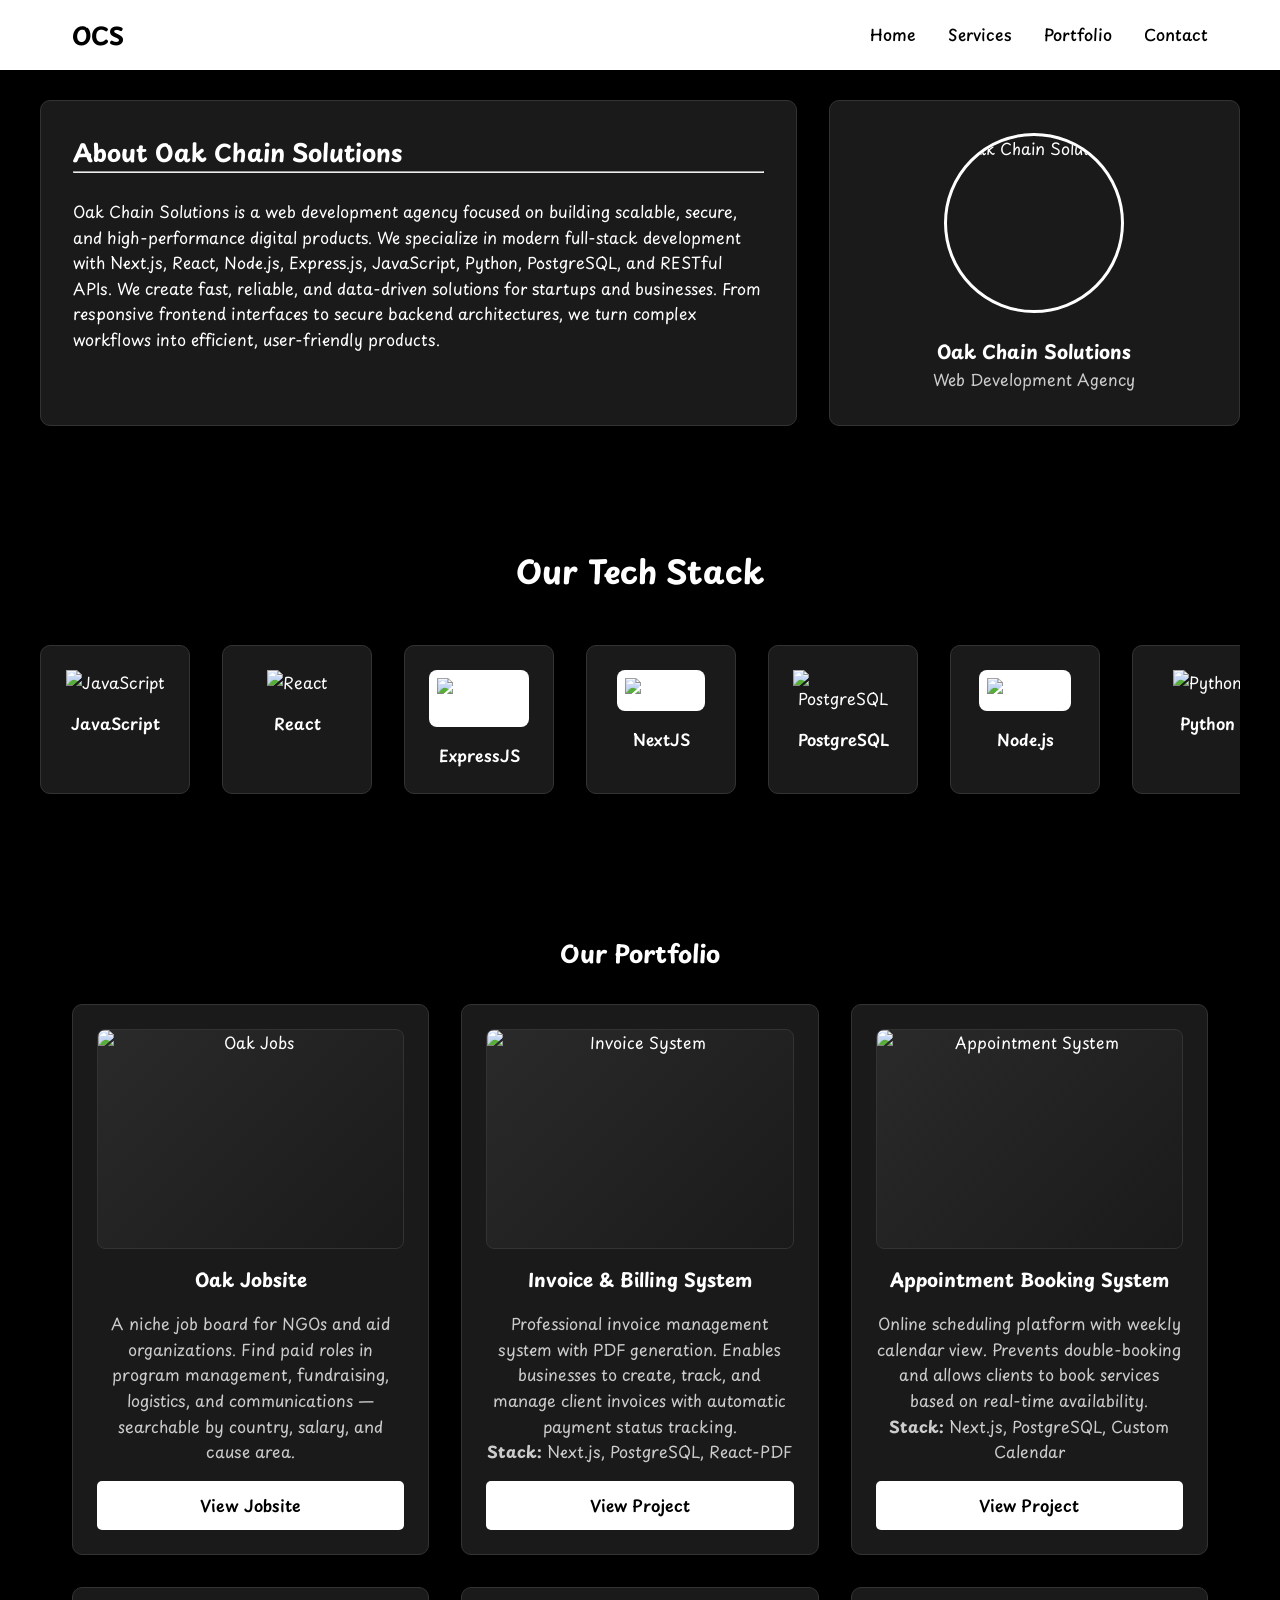
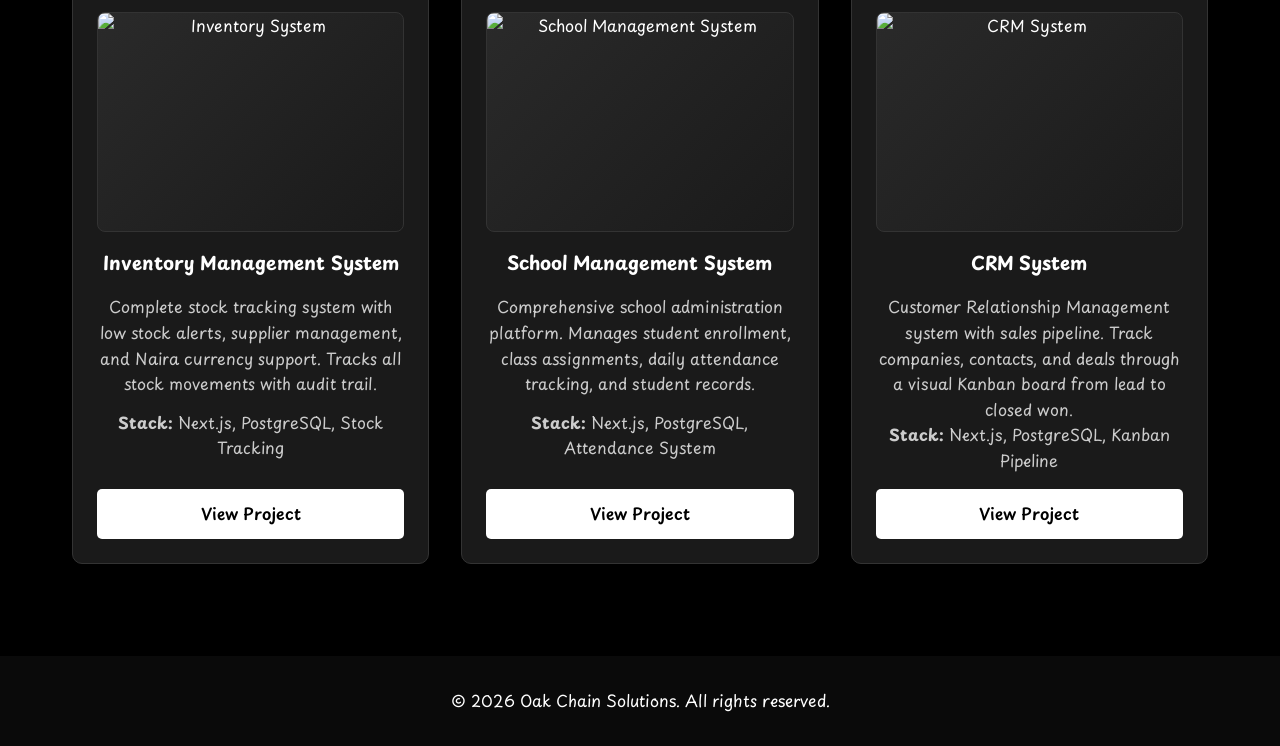
==== index.html @ 0174fa82 "Add files via upload" ====
<!DOCTYPE html>
<html lang="en">
<head>
    <meta charset="UTF-8">
    <meta name="viewport" content="width=device-width, initial-scale=1.0">
    <title>Oak Chain Solutions - Web Development Agency</title>
    <link rel="stylesheet" href="style.css">
    <link href="https://fonts.googleapis.com/css2?family=Playpen+Sans:wght@100..800&display=swap" rel="stylesheet">
</head>
<body>
    <!-- Navigation Bar -->
    <nav>
        <div class="nav-container">
            <a href="index.html" class="logo">OCS</a>
            <button class="menu-toggle" id="menuToggle">
                <span></span>
                <span></span>
                <span></span>
            </button>
            <ul class="nav-links" id="navLinks">
                <li><a href="index.html">Home</a></li>
                <li><a href="services.html">Services</a></li>
                <li><a href="index.html#portfolio">Portfolio</a></li>
                <li><a href="contact.html">Contact</a></li>
            </ul>
        </div>
    </nav>

    <!-- Intro Section with Flexbox -->
    <section class="intro">
        <div class="intro-container">
            <div class="box box-large">
                <h2>About Oak Chain Solutions</h2>
                <hr>
                <br>
                <p>Oak Chain Solutions is a web development agency focused on building scalable, secure, and high-performance digital products. We specialize in modern full-stack development with Next.js, React, Node.js, Express.js, JavaScript, Python, PostgreSQL, and RESTful APIs. We create fast, reliable, and data-driven solutions for startups and businesses. From responsive frontend interfaces to secure backend architectures, we turn complex workflows into efficient, user-friendly products.</p>
            </div>
            <div class="box box-small image-box">
                <img src="./assets/Oak Chain Solutions Logo.PNG" alt="Oak Chain Solutions" class="profile-photo">
                <h3>Oak Chain Solutions</h3>
                <p>Web Development Agency</p>
            </div>
        </div>
    </section>

    <!-- Tech Stack Carousel Section -->
    <section class="carousel-section">
        <h2 class="section-title">Our Tech Stack</h2>
        <div class="carousel-container">
            <div class="carousel-track">
                <div class="carousel-slide">
                    <img src="https://cdn.jsdelivr.net/gh/devicons/devicon/icons/javascript/javascript-original.svg" alt="JavaScript">
                    <p>JavaScript</p>
                </div>
                <div class="carousel-slide">
                    <img src="https://cdn.jsdelivr.net/gh/devicons/devicon/icons/react/react-original.svg" alt="React">
                    <p>React</p>
                </div>
                <div class="carousel-slide">
                    <img src="https://cdn.jsdelivr.net/gh/devicons/devicon/icons/express/express-original.svg" alt="ExpressJS">
                    <p>ExpressJS</p>
                </div>
                <div class="carousel-slide">
                    <img src="https://cdn.jsdelivr.net/gh/devicons/devicon/icons/nextjs/nextjs-original.svg" alt="NextJS">
                    <p>NextJS</p>
                </div>
                <div class="carousel-slide">
                    <img src="https://cdn.jsdelivr.net/gh/devicons/devicon/icons/postgresql/postgresql-original.svg" alt="PostgreSQL">
                    <p>PostgreSQL</p>
                </div>
                <div class="carousel-slide">
                    <img src="https://cdn.jsdelivr.net/gh/devicons/devicon/icons/nodejs/nodejs-original.svg" alt="NodeJS">
                    <p>Node.js</p>
                </div>
                <div class="carousel-slide">
                    <img src="https://cdn.jsdelivr.net/gh/devicons/devicon/icons/python/python-original.svg" alt="Python">
                    <p>Python</p>
                </div>
                <div class="carousel-slide">
                    <img src="https://cdn.jsdelivr.net/gh/devicons/devicon/icons/mongodb/mongodb-original.svg" alt="MongoDB">
                    <p>MongoDB</p>
                </div>
                <!-- Duplicate for seamless loop -->
                <div class="carousel-slide">
                    <img src="https://cdn.jsdelivr.net/gh/devicons/devicon/icons/javascript/javascript-original.svg" alt="JavaScript">
                    <p>JavaScript</p>
                </div>
                <div class="carousel-slide">
                    <img src="https://cdn.jsdelivr.net/gh/devicons/devicon/icons/react/react-original.svg" alt="React">
                    <p>React</p>
                </div>
                <div class="carousel-slide">
                    <img src="https://cdn.jsdelivr.net/gh/devicons/devicon/icons/express/express-original.svg" alt="ExpressJS">
                    <p>ExpressJS</p>
                </div>
                <div class="carousel-slide">
                    <img src="https://cdn.jsdelivr.net/gh/devicons/devicon/icons/nextjs/nextjs-original.svg" alt="NextJS">
                    <p>NextJS</p>
                </div>
                <div class="carousel-slide">
                    <img src="https://cdn.jsdelivr.net/gh/devicons/devicon/icons/postgresql/postgresql-original.svg" alt="PostgreSQL">
                    <p>PostgreSQL</p>
                </div>
                <div class="carousel-slide">
                    <img src="https://cdn.jsdelivr.net/gh/devicons/devicon/icons/nodejs/nodejs-original.svg" alt="NodeJS">
                    <p>Node.js</p>
                </div>
                <div class="carousel-slide">
                    <img src="https://cdn.jsdelivr.net/gh/devicons/devicon/icons/python/python-original.svg" alt="Python">
                    <p>Python</p>
                </div>
                <div class="carousel-slide">
                    <img src="https://cdn.jsdelivr.net/gh/devicons/devicon/icons/mongodb/mongodb-original.svg" alt="MongoDB">
                    <p>MongoDB</p>
                </div>
            </div>
        </div>
    </section>

    <!-- Portfolio Section -->
    <section id="portfolio">
        <div class="container">
            <h2>Our Portfolio</h2>
            <div class="portfolio-grid">
                <!-- Jobsite -->
                <div class="portfolio-item">
                    <div class="portfolio-image-placeholder">
                        <img src="./assets/Oak Jobs-logo.png" alt="Oak Jobs" class="portfolio-img">
                    </div>
                    <h3>Oak Jobsite</h3>
                    <p>A niche job board for NGOs and aid organizations. Find paid roles in program management, fundraising, logistics, and communications — searchable by country, salary, and cause area.</p>
                    <a href="https://oakjobs.online/" target="_blank" class="btn">View Jobsite</a>
                </div>

                <!-- Invoice & Billing System -->
                <div class="portfolio-item">
                    <div class="portfolio-image-placeholder">
                        <img src="https://images.unsplash.com/photo-1554224155-6726b3ff858f?w=600&h=400&fit=crop" alt="Invoice System" class="portfolio-img">
                    </div>
                    <h3>Invoice & Billing System</h3>
                    <p>Professional invoice management system with PDF generation. Enables businesses to create, track, and manage client invoices with automatic payment status tracking.</p>
                    <p><strong>Stack:</strong> Next.js, PostgreSQL, React-PDF</p>
                    <a href="https://invoice-system-jet.vercel.app/" target="_blank" class="btn">View Project</a>
                </div>

                <!-- Appointment Booking System -->
                <div class="portfolio-item">
                    <div class="portfolio-image-placeholder">
                        <img src="https://images.unsplash.com/photo-1511795409834-ef04bbd61622?w=600&h=400&fit=crop" alt="Appointment System" class="portfolio-img">
                    </div>
                    <h3>Appointment Booking System</h3>
                    <p>Online scheduling platform with weekly calendar view. Prevents double-booking and allows clients to book services based on real-time availability.</p>
                    <p><strong>Stack:</strong> Next.js, PostgreSQL, Custom Calendar</p>
                    <a href="https://appointment-system-three-rho.vercel.app/" target="_blank" class="btn">View Project</a>
                </div>

                <!-- Inventory Management System -->
                <div class="portfolio-item">
                    <div class="portfolio-image-placeholder">
                        <img src="https://images.unsplash.com/photo-1586528116311-ad8dd3c8310d?w=600&h=400&fit=crop" alt="Inventory System" class="portfolio-img">
                    </div>
                    <h3>Inventory Management System</h3>
                    <p>Complete stock tracking system with low stock alerts, supplier management, and Naira currency support. Tracks all stock movements with audit trail.</p>
                    <p><strong>Stack:</strong> Next.js, PostgreSQL, Stock Tracking</p>
                    <a href="https://inventory-system-alpha-topaz.vercel.app/" target="_blank" class="btn">View Project</a>
                </div>

                <!-- School Management System -->
                <div class="portfolio-item">
                    <div class="portfolio-image-placeholder">
                        <img src="https://images.unsplash.com/photo-1509062522246-3755977927d7" alt="School Management System" class="portfolio-img">
                    </div>
                    <h3>School Management System</h3>
                    <p>Comprehensive school administration platform. Manages student enrollment, class assignments, daily attendance tracking, and student records.</p>
                    <p><strong>Stack:</strong> Next.js, PostgreSQL, Attendance System</p>
                    <a href="https://school-ms-neon.vercel.app/" target="_blank" class="btn">View Project</a>
                </div>

                <!-- CRM System -->
                <div class="portfolio-item">
                    <div class="portfolio-image-placeholder">
                        <img src="https://images.unsplash.com/photo-1521791136064-7986c2920216?w=600&auto=format&fit=crop&q=60&ixlib=rb-4.1.0&ixid=M3wxMjA3fDB8MHxzZWFyY2h8N3x8Y3VzdG9tZXIlMjByZWxhdGlvbnNoaXAlMjBtYW5hZ2VtZW50fGVufDB8fDB8fHww" alt="CRM System" class="portfolio-img">
                    </div>
                    <h3>CRM System</h3>
                    <p>Customer Relationship Management system with sales pipeline. Track companies, contacts, and deals through a visual Kanban board from lead to closed won.</p>
                    <p><strong>Stack:</strong> Next.js, PostgreSQL, Kanban Pipeline</p>
                    <a href="https://crm-system-five-lovat.vercel.app/" target="_blank" class="btn">View Project</a>
                </div>
            </div>
        </div>
    </section>

    <!-- Footer -->
    <footer>
        <div class="container">
            <p>&copy; 2026 Oak Chain Solutions. All rights reserved.</p>
        </div>
    </footer>

    <script src="script.js"></script>
</body>
</html>
---- style.css ----
/* Reset and base styles */
* {
    margin: 0;
    padding: 0;
    box-sizing: border-box;
}

/* Body - Black background */
body {
    font-family: 'Playpen Sans', 'Segoe UI', Tahoma, Geneva, Verdana, sans-serif;
    line-height: 1.6;
    color: white;
    background-color: black;
    margin: 0;
    padding: 0;
}

/* All text content white by default */
h1, h2, h3, p, .box-large, .box-small, .carousel-slide p {
    color: white;
}

/* Navigation Bar - White background, black fonts */
nav {
    background-color: white;
    box-shadow: 0 2px 4px rgba(0,0,0,0.1);
    position: fixed;
    top: 0;
    width: 100%;
    z-index: 1000;
}

.nav-container {
    max-width: 1200px;
    margin: 0 auto;
    padding: 1rem 2rem;
    display: flex;
    justify-content: space-between;
    align-items: center;
}

.logo {
    font-size: 1.5rem;
    font-weight: bold;
    color: black;
    text-decoration: none;
}

/* Desktop navigation */
.nav-links {
    list-style: none;
    display: flex;
    gap: 2rem;
}

.nav-links a {
    color: black;
    text-decoration: none;
    font-weight: 500;
    transition: color 0.3s ease;
}

.nav-links a:hover {
    color: #007bff;
    text-decoration: underline;
}

/* Mobile menu button (hamburger) */
.menu-toggle {
    display: none;
    flex-direction: column;
    cursor: pointer;
    background: none;
    border: none;
    padding: 0.5rem;
}

.menu-toggle span {
    width: 25px;
    height: 3px;
    background-color: black;
    margin: 3px 0;
    transition: 0.3s;
}

/* Section backgrounds */
.intro, .carousel-section, #portfolio, #contact {
    background-color: black;
}

/* Intro Section with Flexbox */
.intro {
    padding: 100px 20px 60px 20px;
}

.intro-container {
    max-width: 1200px;
    margin: 0 auto;
    display: flex;
    gap: 2rem;
    align-items: stretch;
}

/* First box - 2x as big */
.box-large {
    flex: 2;
    background-color: #1a1a1a;
    padding: 2rem;
    border-radius: 10px;
    border: 1px solid #333;
    box-shadow: 0 4px 6px rgba(0,0,0,0.3);
}

/* Second box - normal size */
.box-small {
    flex: 1;
    background-color: #1a1a1a;
    padding: 2rem;
    border-radius: 10px;
    border: 1px solid #333;
    box-shadow: 0 4px 6px rgba(0,0,0,0.3);
}

/* Profile Photo in Second Box */
.image-box {
    text-align: center;
    display: flex;
    flex-direction: column;
    align-items: center;
    justify-content: center;
    transition: all 0.3s ease;
}

.profile-photo {
    width: 100%;
    max-width: 180px;
    height: auto;
    aspect-ratio: 1 / 1;
    border-radius: 50%;
    object-fit: cover;
    margin-bottom: 1rem;
    border: 3px solid white;
    transition: all 0.3s ease;
}

/* Hover effect for image box - bounce and brighter */
.image-box:hover {
    transform: translateY(-10px);
    background-color: #2a2a2a;
    box-shadow: 0 10px 20px rgba(255,255,255,0.2);
}

.image-box:hover .profile-photo {
    transform: scale(1.05);
    border-color: #007bff;
    box-shadow: 0 0 20px rgba(255,255,255,0.3);
}

.image-box h3 {
    margin-top: 0.5rem;
    color: white;
}

.image-box p {
    color: #ccc;
}

/* Carousel Section */
.carousel-section {
    padding: 60px 20px;
    overflow: hidden;
}

.section-title {
    text-align: center;
    font-size: 2rem;
    margin-bottom: 3rem;
    color: white;
}

.carousel-container {
    max-width: 1200px;
    margin: 0 auto;
    overflow: hidden;
    position: relative;
}

.carousel-track {
    display: flex;
    gap: 2rem;
    animation: scroll 25s linear infinite;
    width: fit-content;
}

.carousel-slide {
    flex: 0 0 auto;
    width: 150px;
    text-align: center;
    padding: 1.5rem;
    background-color: #1a1a1a;
    border: 1px solid #333;
    border-radius: 10px;
    transition: transform 0.3s ease;
    box-shadow: 0 2px 8px rgba(0,0,0,0.3);
}

.carousel-slide:hover {
    transform: translateY(-5px);
    box-shadow: 0 4px 12px rgba(255,255,255,0.1);
}

.carousel-slide img {
    width: 80px;
    height: 80px;
    object-fit: contain;
    margin-bottom: 1rem;
}

/* Fix for dark logos */
.carousel-slide img[alt="ExpressJS"],
.carousel-slide img[alt="NextJS"],
.carousel-slide img[alt="NodeJS"] {
    background-color: white;
    padding: 8px;
    border-radius: 8px;
}

.carousel-slide p {
    font-weight: 600;
    color: white;
    margin: 0;
}

/* Animation */
@keyframes scroll {
    0% {
        transform: translateX(0);
    }
    100% {
        transform: translateX(-50%);
    }
}

/* Pause animation on hover */
.carousel-container:hover .carousel-track {
    animation-play-state: paused;
}

/* Portfolio Section */
.container {
    max-width: 1200px;
    margin: 0 auto;
    padding: 0 2rem;
    text-align: center;
}

section {
    padding: 80px 0 60px 0;
}

#portfolio {
    background-color: black;
}

.portfolio-grid {
    display: grid;
    grid-template-columns: repeat(auto-fit, minmax(320px, 1fr));
    gap: 2rem;
    margin-top: 2rem;
}

.portfolio-item {
    background-color: #1a1a1a;
    padding: 1.5rem;
    border-radius: 10px;
    border: 1px solid #333;
    box-shadow: 0 4px 6px rgba(0,0,0,0.3);
    transition: transform 0.3s ease;
    text-align: center;
    display: flex;
    flex-direction: column;
}

.portfolio-item:hover {
    transform: translateY(-5px);
    box-shadow: 0 6px 12px rgba(255,255,255,0.1);
}

.portfolio-item h3 {
    color: white;
    margin-bottom: 1rem;
}

.portfolio-item p {
    color: #ccc;
    flex-grow: 1;
}

/* Portfolio Image Placeholder - FIXED */
.portfolio-image-placeholder {
    width: 100%;
    height: 220px;
    background: linear-gradient(135deg, #2a2a2a 0%, #1a1a1a 100%);
    border-radius: 8px;
    margin-bottom: 1rem;
    display: flex;
    align-items: center;
    justify-content: center;
    position: relative;
    overflow: hidden;
    border: 1px solid #333;
}

.portfolio-img {
    width: 100%;
    height: 100%;
    object-fit: cover;
    object-position: center;
    transition: transform 0.3s ease;
}

.portfolio-item:hover .portfolio-img {
    transform: scale(1.05);
}

.portfolio-item:hover .portfolio-image-placeholder {
    border-color: #007bff;
    box-shadow: 0 4px 12px rgba(255,255,255,0.1);
}

/* White buttons with black text */
.btn, button:not(.menu-toggle) {
    display: inline-block;
    background-color: white !important;
    color: black !important;
    padding: 0.75rem 1.5rem;
    text-decoration: none;
    border-radius: 5px;
    margin-top: 1rem;
    transition: all 0.3s ease;
    border: none;
    cursor: pointer;
    font-weight: 600;
    font-size: 1rem;
}

.btn:hover, button:not(.menu-toggle):hover {
    background-color: #f0f0f0 !important;
    transform: translateY(-2px);
    box-shadow: 0 4px 8px rgba(255,255,255,0.2);
}

/* Footer */
footer {
    background-color: #0a0a0a;
    color: white;
    text-align: center;
    padding: 2rem 0;
    margin-top: 2rem;
}

/* Contact Page Styles */
.contact-page {
    min-height: 100vh;
    padding: 100px 20px 60px 20px;
    background-color: black;
}

.contact-container {
    max-width: 1200px;
    margin: 0 auto;
}

.contact-container h1 {
    text-align: center;
    font-size: 3rem;
    margin-bottom: 1rem;
    color: white;
}

.contact-subtitle {
    text-align: center;
    font-size: 1.2rem;
    color: #ccc;
    margin-bottom: 3rem;
}

.contact-details {
    display: grid;
    grid-template-columns: repeat(auto-fit, minmax(250px, 1fr));
    gap: 2rem;
    margin-bottom: 4rem;
}

.contact-card {
    background-color: #1a1a1a;
    border: 1px solid #333;
    border-radius: 10px;
    padding: 2rem;
    text-align: center;
    transition: transform 0.3s ease, box-shadow 0.3s ease;
}

.contact-card:hover {
    transform: translateY(-5px);
    box-shadow: 0 6px 12px rgba(255,255,255,0.1);
}

.contact-icon {
    font-size: 3rem;
    margin-bottom: 1rem;
}

.contact-card h3 {
    color: white;
    margin-bottom: 1rem;
    font-size: 1.3rem;
}

.contact-card p {
    color: #ccc;
    font-size: 1.1rem;
    word-break: break-word;
}

.contact-card a {
    color: #ccc;
    text-decoration: none;
    transition: color 0.3s ease;
}

.contact-card a:hover {
    color: #007bff;
}

/* Contact Form Container */
.contact-form-container {
    background-color: #1a1a1a;
    border: 1px solid #333;
    border-radius: 10px;
    padding: 2.5rem;
    max-width: 700px;
    margin: 0 auto;
}

.contact-form-container h2 {
    text-align: center;
    margin-bottom: 2rem;
    color: white;
}

.submit-btn {
    width: 100%;
    margin-top: 0.5rem;
    background-color: white !important;
    color: black !important;
    font-size: 1.1rem;
    padding: 1rem;
    text-decoration: none;
    display: inline-block;
    text-align: center;
}

.submit-btn:hover {
    background-color: #f0f0f0 !important;
    transform: translateY(-2px);
}

/* Services Page Styles */
.services-page {
    min-height: 100vh;
    padding: 100px 20px 60px 20px;
    background-color: black;
}

.services-container {
    max-width: 1200px;
    margin: 0 auto;
    width: 100%;
}

.services-container h1 {
    text-align: center;
    font-size: 3rem;
    margin-bottom: 1rem;
    color: white;
    font-family: 'Playpen Sans', cursive, sans-serif;
}

.services-subtitle {
    text-align: center;
    font-size: 1.2rem;
    color: #ccc;
    margin-bottom: 3rem;
}

.services-grid {
    display: grid;
    grid-template-columns: repeat(auto-fit, minmax(320px, 1fr));
    gap: 2rem;
    margin-bottom: 4rem;
}

.service-card {
    background-color: #1a1a1a;
    border: 1px solid #333;
    border-radius: 15px;
    padding: 2rem;
    transition: all 0.3s ease;
    height: 100%;
    display: flex;
    flex-direction: column;
}

.service-card:hover {
    transform: translateY(-8px);
    border-color: #007bff;
    box-shadow: 0 10px 20px rgba(0, 123, 255, 0.2);
}

.service-icon {
    font-size: 3rem;
    margin-bottom: 1rem;
}

.service-card h3 {
    color: white;
    font-size: 1.5rem;
    margin-bottom: 1rem;
    font-family: 'Playpen Sans', cursive, sans-serif;
}

.service-card p {
    color: #ccc;
    margin-bottom: 1.5rem;
    line-height: 1.6;
    flex-grow: 1;
}

.service-features {
    list-style: none;
    padding: 0;
    margin: 0 0 1.5rem 0;
}

.service-features li {
    color: #aaa;
    padding: 0.3rem 0;
    font-size: 0.95rem;
}

.service-btn {
    display: inline-block;
    width: 100%;
    text-align: center;
    padding: 0.7rem;
    background-color: white !important;
    color: black !important;
    text-decoration: none;
    border-radius: 5px;
    font-weight: 600;
    transition: all 0.3s ease;
    margin-top: auto;
}

.service-btn:hover {
    background-color: #f0f0f0 !important;
    transform: translateY(-2px);
}

/* Services CTA Section */
.services-cta {
    background: linear-gradient(135deg, #1a1a1a 0%, #0a0a0a 100%);
    border: 1px solid #333;
    border-radius: 20px;
    padding: 3rem;
    text-align: center;
    margin-top: 2rem;
}

.services-cta h2 {
    color: white;
    font-size: 2rem;
    margin-bottom: 1rem;
    font-family: 'Playpen Sans', cursive, sans-serif;
}

.services-cta p {
    color: #ccc;
    margin-bottom: 1.5rem;
}

.cta-btn {
    background-color: white !important;
    color: black !important;
    padding: 0.8rem 2rem;
    font-size: 1.1rem;
    text-decoration: none;
    border-radius: 8px;
    font-weight: 600;
    transition: all 0.3s ease;
    display: inline-block;
}

.cta-btn:hover {
    background-color: #f0f0f0 !important;
    transform: translateY(-2px);
}

/* ======================================== */
/* RESPONSIVE MEDIA QUERIES */
/* ======================================== */

/* Tablet and smaller (max-width: 1024px) */
@media (max-width: 1024px) {
    .services-grid {
        grid-template-columns: repeat(2, 1fr);
        gap: 1.5rem;
    }
}

/* Mobile (max-width: 768px) */
@media (max-width: 768px) {
    .menu-toggle {
        display: flex;
    }
    
    .nav-links {
        display: none;
        width: 100%;
        flex-direction: column;
        gap: 1rem;
        padding: 1rem 0;
    }
    
    .nav-links.active {
        display: flex;
    }
    
    .nav-container {
        flex-wrap: wrap;
    }
    
    .intro-container {
        flex-direction: column;
    }
    
    .carousel-slide {
        width: 120px;
        padding: 1rem;
    }
    
    .carousel-slide img {
        width: 60px;
        height: 60px;
    }
    
    h1 {
        font-size: 2rem;
    }
    
    h2 {
        font-size: 1.8rem;
    }
    
    section {
        padding: 60px 0 40px 0;
    }
    
    /* Portfolio mobile */
    .portfolio-grid {
        grid-template-columns: 1fr;
        gap: 1.5rem;
        padding: 0 1rem;
    }
    
    .portfolio-image-placeholder {
        height: 200px;
    }
    
    /* Services mobile */
    .services-page {
        padding: 80px 15px 40px 15px;
    }
    
    .services-container h1 {
        font-size: 2rem;
    }
    
    .services-subtitle {
        font-size: 0.95rem;
        margin-bottom: 2rem;
        padding: 0 10px;
    }
    
    .services-grid {
        grid-template-columns: 1fr;
        gap: 1.2rem;
    }
    
    .service-card {
        padding: 1.2rem;
    }
    
    .service-icon {
        font-size: 2.5rem;
    }
    
    .service-card h3 {
        font-size: 1.3rem;
    }
    
    .service-card p {
        font-size: 0.9rem;
    }
    
    .service-features li {
        font-size: 0.85rem;
        padding: 0.2rem 0;
    }
    
    .service-btn {
        padding: 0.6rem;
        font-size: 0.9rem;
    }
    
    /* Services CTA Mobile */
    .services-cta {
        padding: 1.5rem;
        margin-top: 1.5rem;
    }
    
    .services-cta h2 {
        font-size: 1.3rem;
    }
    
    .services-cta p {
        font-size: 0.9rem;
    }
    
    .cta-btn {
        padding: 0.6rem 1.5rem;
        font-size: 1rem;
    }
    
    /* Contact mobile */
    .contact-container h1 {
        font-size: 2rem;
    }
    
    .contact-subtitle {
        font-size: 1rem;
    }
    
    .contact-details {
        grid-template-columns: 1fr;
        gap: 1rem;
    }
    
    .contact-form-container {
        padding: 1.5rem;
    }
    
    .contact-card {
        padding: 1.5rem;
    }
    
    /* Profile photo mobile */
    .profile-photo {
        max-width: 120px;
    }
}

/* Small mobile (max-width: 480px) */
@media (max-width: 480px) {
    .services-page {
        padding: 70px 12px 30px 12px;
    }
    
    .services-container h1 {
        font-size: 1.8rem;
    }
    
    .services-subtitle {
        font-size: 0.85rem;
    }
    
    .service-card {
        padding: 1rem;
    }
    
    .service-icon {
        font-size: 2rem;
    }
    
    .service-card h3 {
        font-size: 1.2rem;
    }
    
    .service-card p {
        font-size: 0.85rem;
    }
    
    .service-features li {
        font-size: 0.8rem;
    }
    
    .services-cta {
        padding: 1.2rem;
    }
    
    .services-cta h2 {
        font-size: 1.2rem;
    }
    
    .portfolio-image-placeholder {
        height: 180px;
    }
}
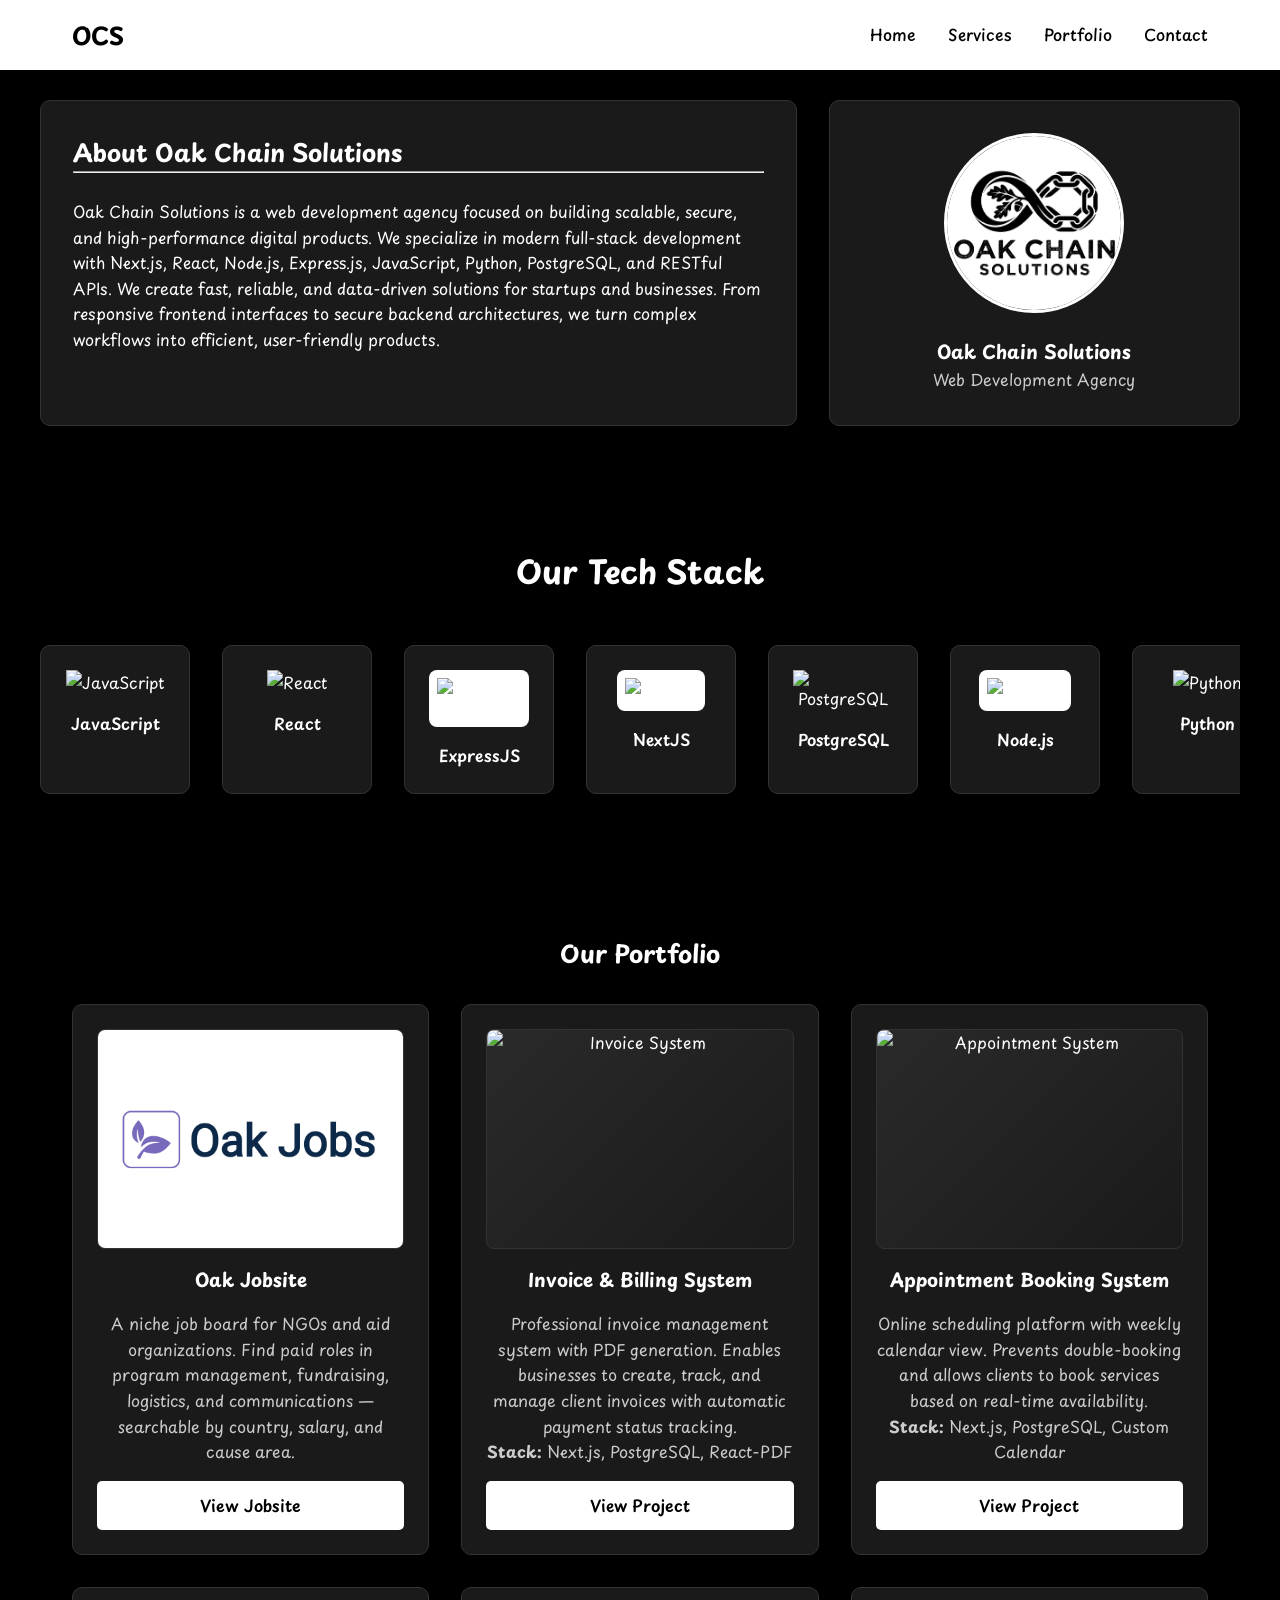
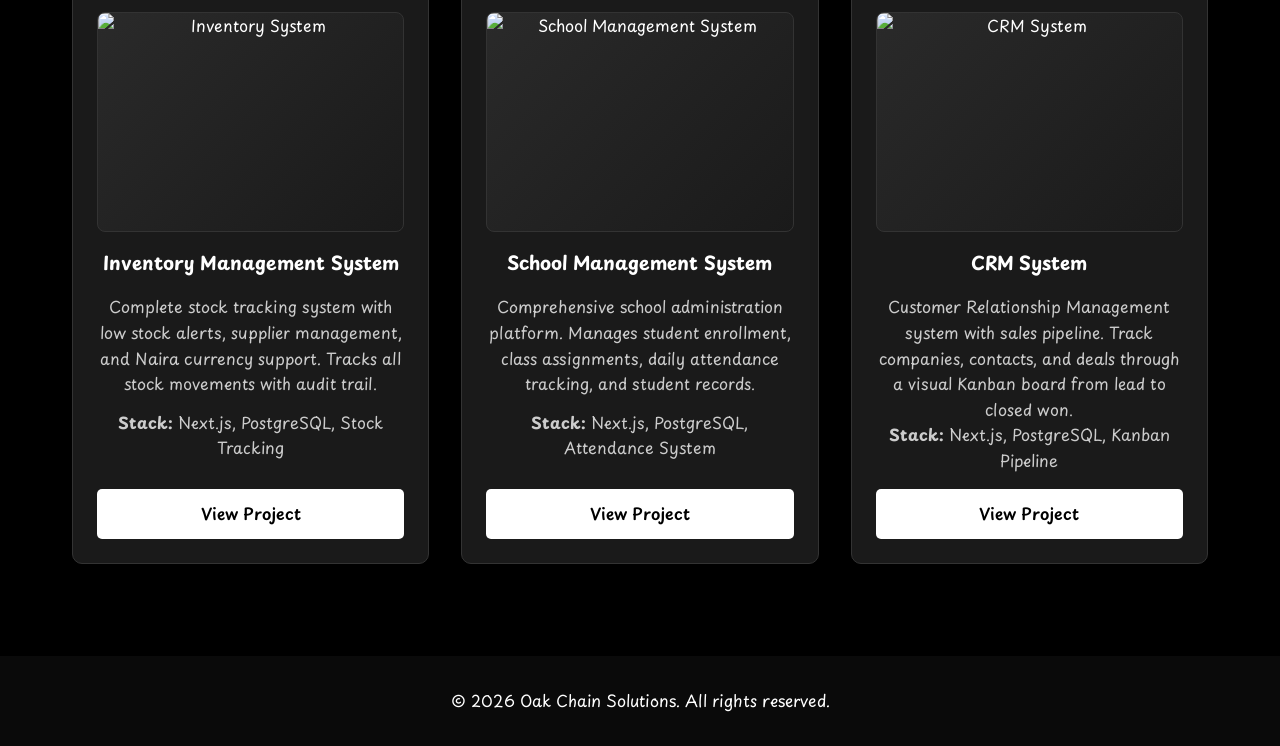
==== commit 55d3cd95: "Update index.html" ====
--- a/index.html
+++ b/index.html
@@ -5,6 +5,11 @@
     <meta name="viewport" content="width=device-width, initial-scale=1.0">
     <title>Oak Chain Solutions - Web Development Agency</title>
     <link rel="stylesheet" href="style.css">
+
+    <!-- Favicon -->
+    <link rel="icon" type="image/png" href="./assets/Oak Chain Solutions Logo.PNG">
+    <link rel="shortcut icon" type="image/png" href="./assets/Oak Chain Solutions Logo.PNG">
+    
     <link href="https://fonts.googleapis.com/css2?family=Playpen+Sans:wght@100..800&display=swap" rel="stylesheet">
 </head>
 <body>
@@ -199,4 +204,4 @@
 
     <script src="script.js"></script>
 </body>
-</html>+</html>
